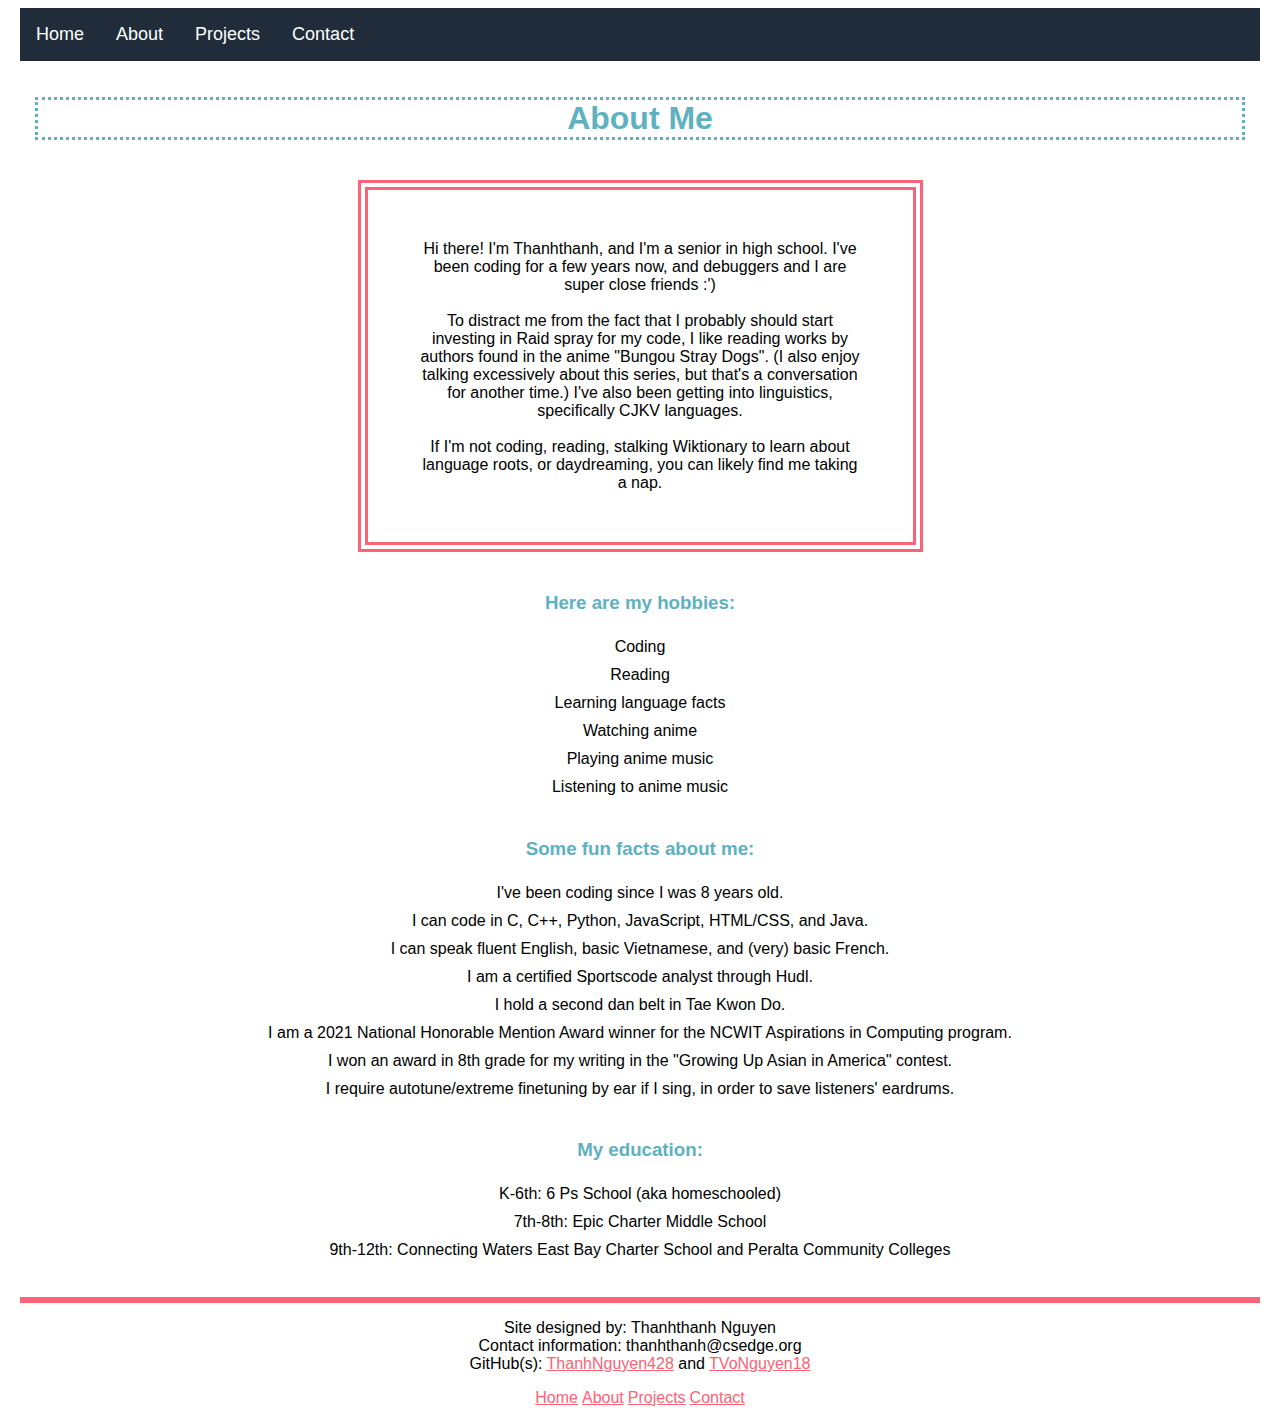
==== about.html @ 55d6929b "un-hid GUAA" ====
<!DOCTYPE html>

<html>
  <head>
    <meta charset="utf-8" />
    <title>About</title>
    <link rel="stylesheet" type="text/css" href="style.css">
  </head>

  <body>
    <nav id="navHeader">
      <a href="index.html">Home</a>
      <a href="about.html">About</a>
      <a href="projects.html">Projects</a>
      <a href="contacts.html">Contact</a>
    </nav>

    <div class="content">
      <div class="row">
        <div class="column2">
          <h1 id="banner">About Me</h1>
      <!--<h2 class="h2border">A little about me</h2>-->
           <div id="aboutMe" style="margin: 40px; text-align: center;">
              <p id="myAbout">Hi there! I'm Thanhthanh, and I'm a senior in high school.
              I've been coding for a few years now, and debuggers and I are super close friends :')
              <br><br>To distract me from the fact that I probably should start investing in Raid spray for my code,
              I like reading works by authors found in the anime "Bungou Stray Dogs". (I also enjoy talking excessively
              about this series, but that's a conversation for another time.) I've also been getting into
              linguistics, specifically CJKV languages.
              <br><br>If I'm not coding, reading, stalking Wiktionary to learn about language roots, or
              daydreaming, you can likely find me taking a nap.</p>
           </div>
     
           <div class="stylediv3"></div>


     
           <div id="Hobbies" style="text-align: center;">
             <h3>Here are my hobbies:</h3>
             <ul class="ulSpecial">
               <li>Coding</li>
               <li>Reading</li>
               <li>Learning language facts</li>
               <li>Watching anime</li>
               <li>Playing anime music</li>
               <li>Listening to anime music</li>
             </ul>
           </div>
       
           <br>
           <div class="stylediv3"></div>
       
           <div id="funfacts" style="text-align: center;">
             <h3>Some fun facts about me:</h3>
             <ul class="ulSpecial">
               <li>I've been coding since I was 8 years old.</li>
               <li>I can code in C, C++, Python, JavaScript, HTML/CSS, and Java.</li>
               <li>I can speak fluent English, basic Vietnamese, and (very) basic French.</li>
               <li>I am a certified Sportscode analyst through Hudl.</li>
               <li>I hold a second dan belt in Tae Kwon Do.</li>
               <li>I am a 2021 National Honorable Mention Award winner for the NCWIT Aspirations in Computing program.</li>
               <li>I won an award in 8th grade for my writing in the "Growing Up Asian in America" contest.</li>
               <li>I require autotune/extreme finetuning by ear if I sing, in order to save listeners' eardrums.</li>
             </ul>
           </div>
           <br>
           <div class="stylediv3"></div>
           <div id="education" style="text-align: center;">
             <h3>My education:</h3>
             <ul class="ulSpecial">
               <li>K-6th: 6 Ps School (aka homeschooled)</li>
               <li>7th-8th: Epic Charter Middle School</li>
               <li>9th-12th: Connecting Waters East Bay Charter School and Peralta Community Colleges</li>
             </ul>
           </div>
           <br>
           </div>
      </div>
    </div>
    <div class="stylediv2"></div>
  </body>

  <footer>
    <p style="text-align: center">Site designed by: Thanhthanh Nguyen<br>
      Contact information: thanhthanh@csedge.org<br>
      GitHub(s): <a href="https://github.com/ThanhNguyen428" target="_blank">ThanhNguyen428</a>
      and <a href="https://github.com/TVoNguyen18" target="_blank">TVoNguyen18</a>

    </p>

    <nav>
      <a href="index.html">Home</a>
      <a href="about.html">About</a>
      <a href="projects.html">Projects</a>
      <a href="contacts.html">Contact</a>
    </nav>
  </footer>

  <script src="script.js"></script>

</html>
---- style.css ----
h1 {
  font-family: "Avant Garde", "Century Gothic", "News Gothic MT", "klee", sans-serif, serif;
  color: #5EB1BF;
  text-align: center;
  /*font-family: 'Special Elite', cursive;*/
}

h2, h3 {
  font-family: "Avant Garde", "Century Gothic", "News Gothic MT", "klee", sans-serif, serif;
  color: #5EB1BF;
  text-align: center;
}

.h2border {
  border: 3px solid #FCB1A6;
  border-radius: 10px;
}

body {
  margin-left: 20px;
  margin-right: 20px;
}

#banner {
  border-style: dotted;
}

h4 {
  font-family: "Avant Garde", "Century Gothic", "News Gothic MT", "klee", sans-serif, serif;
  color: #FB6376;
}

p, ul {
  font-family: "Avant Garde", "Century Gothic", "News Gothic MT", "klee", sans-serif, serif;
}

.stylediv2 {
  border-style: solid;
  border-width: medium;
  border-color: #FB6376;
}

/*
.stylediv1 {
  border-style: solid;
  border-width: thick;
  border-color: #FCB1A6;
}

.stylediv3 {
  border-style: solid;
  border-width: thin;
  border-color: #FB6376;
}
*/

a {
  font-family: "Avant Garde", "Century Gothic", "News Gothic MT", "klee", sans-serif, serif;
  color: #FB6376;
}

#myAbout{
  width: 50%;
  border: 10px double #FB6376;
  padding: 50px;
  margin: auto;
}

#navHeader {
  overflow: hidden;
  background-color: #202C39;
  opacity: 100%;
}

#navHeader a {
  float: left;
  color: white;
  padding: 16px;
  text-align: center;
  text-decoration: none;
  font-size: large;
  font-family: "Avant Garde", "Century Gothic", "News Gothic MT", "klee", sans-serif, serif;
}

#navHeader a:hover{
  background-color: #3f5770;
  color: black;
}

.ulSpecial {
  list-style: none;
  margin: 0;
  padding: 0;
}

.ulSpecial li {
  padding: 5px;
}

nav, .image {
  text-align: center;
}

.column1 {
  float: left;
  width: 50%;
  padding: 15px;
}

.column2 {
  float: left;
  width: 100%;
  padding: 15px;
}

.sticky {
  position: fixed;
  top: 0;
  width: 100%;
}

.sticky + .content {
  padding-top: 60px;
}

.row:after {
    content: "";
    display: table;
    clear: both;
}

@media screen and (max-width:600px) {
  .column1, .column2, #navHeader, .card {
    width: 100%;
  }
}
* {
  box-sizing: border-box;
}

@media (min-width: 640px) {
  html.font-size--s .menu__mobile {
    display: none;
  }
}
@media (min-width: 960px) {
  html.font-size--m .menu__mobile {
    display: none;
  }
}
@media (min-width: 1280px) {
  html.font-size--l .menu__mobile {
    display: none;
  }
}
@media (min-width: 2560px) {
  html.font-size--xl .menu__mobile {
    display: none;
  }
}
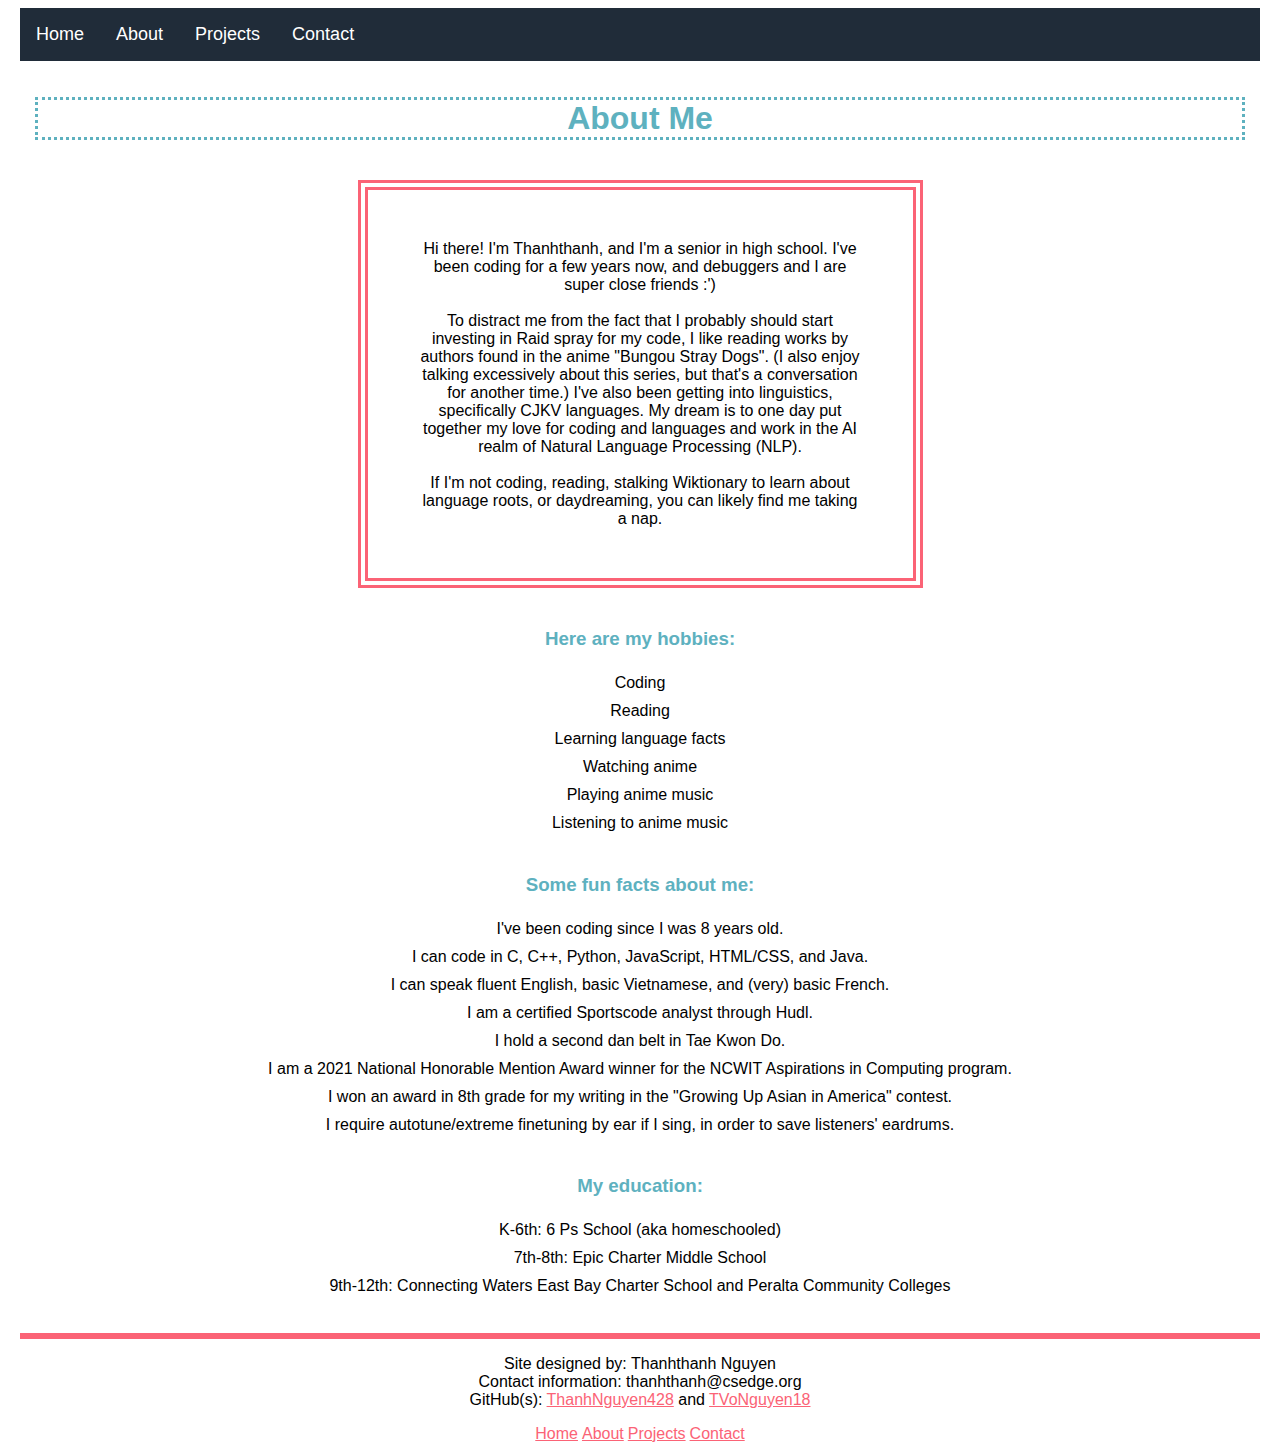
==== commit 9ca7cf77: "Update about.html" ====
--- a/about.html
+++ b/about.html
@@ -26,7 +26,8 @@
               <br><br>To distract me from the fact that I probably should start investing in Raid spray for my code,
               I like reading works by authors found in the anime "Bungou Stray Dogs". (I also enjoy talking excessively
               about this series, but that's a conversation for another time.) I've also been getting into
-              linguistics, specifically CJKV languages.
+              linguistics, specifically CJKV languages. My dream is to one day put together my love for coding
+              and languages and work in the AI realm of Natural Language Processing (NLP).
               <br><br>If I'm not coding, reading, stalking Wiktionary to learn about language roots, or
               daydreaming, you can likely find me taking a nap.</p>
            </div>
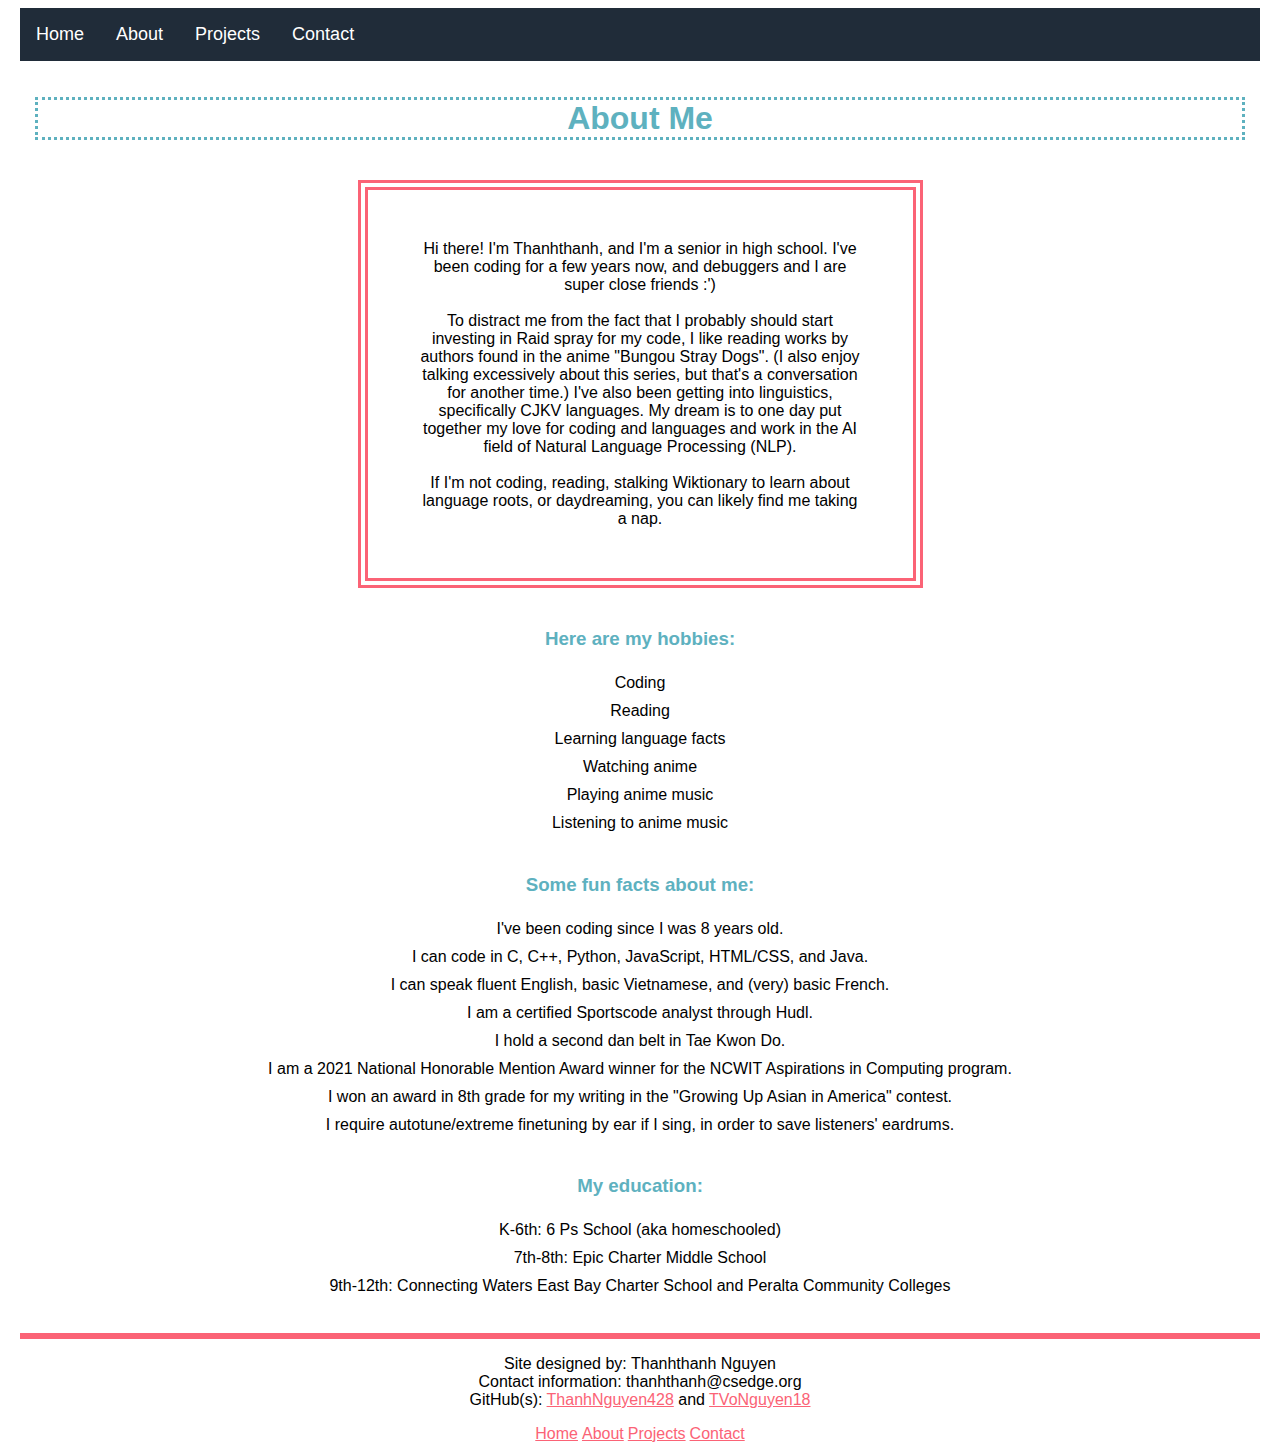
==== commit c6bbbdbf: "Update about.html" ====
--- a/about.html
+++ b/about.html
@@ -27,7 +27,7 @@
               I like reading works by authors found in the anime "Bungou Stray Dogs". (I also enjoy talking excessively
               about this series, but that's a conversation for another time.) I've also been getting into
               linguistics, specifically CJKV languages. My dream is to one day put together my love for coding
-              and languages and work in the AI realm of Natural Language Processing (NLP).
+              and languages and work in the AI field of Natural Language Processing (NLP).
               <br><br>If I'm not coding, reading, stalking Wiktionary to learn about language roots, or
               daydreaming, you can likely find me taking a nap.</p>
            </div>
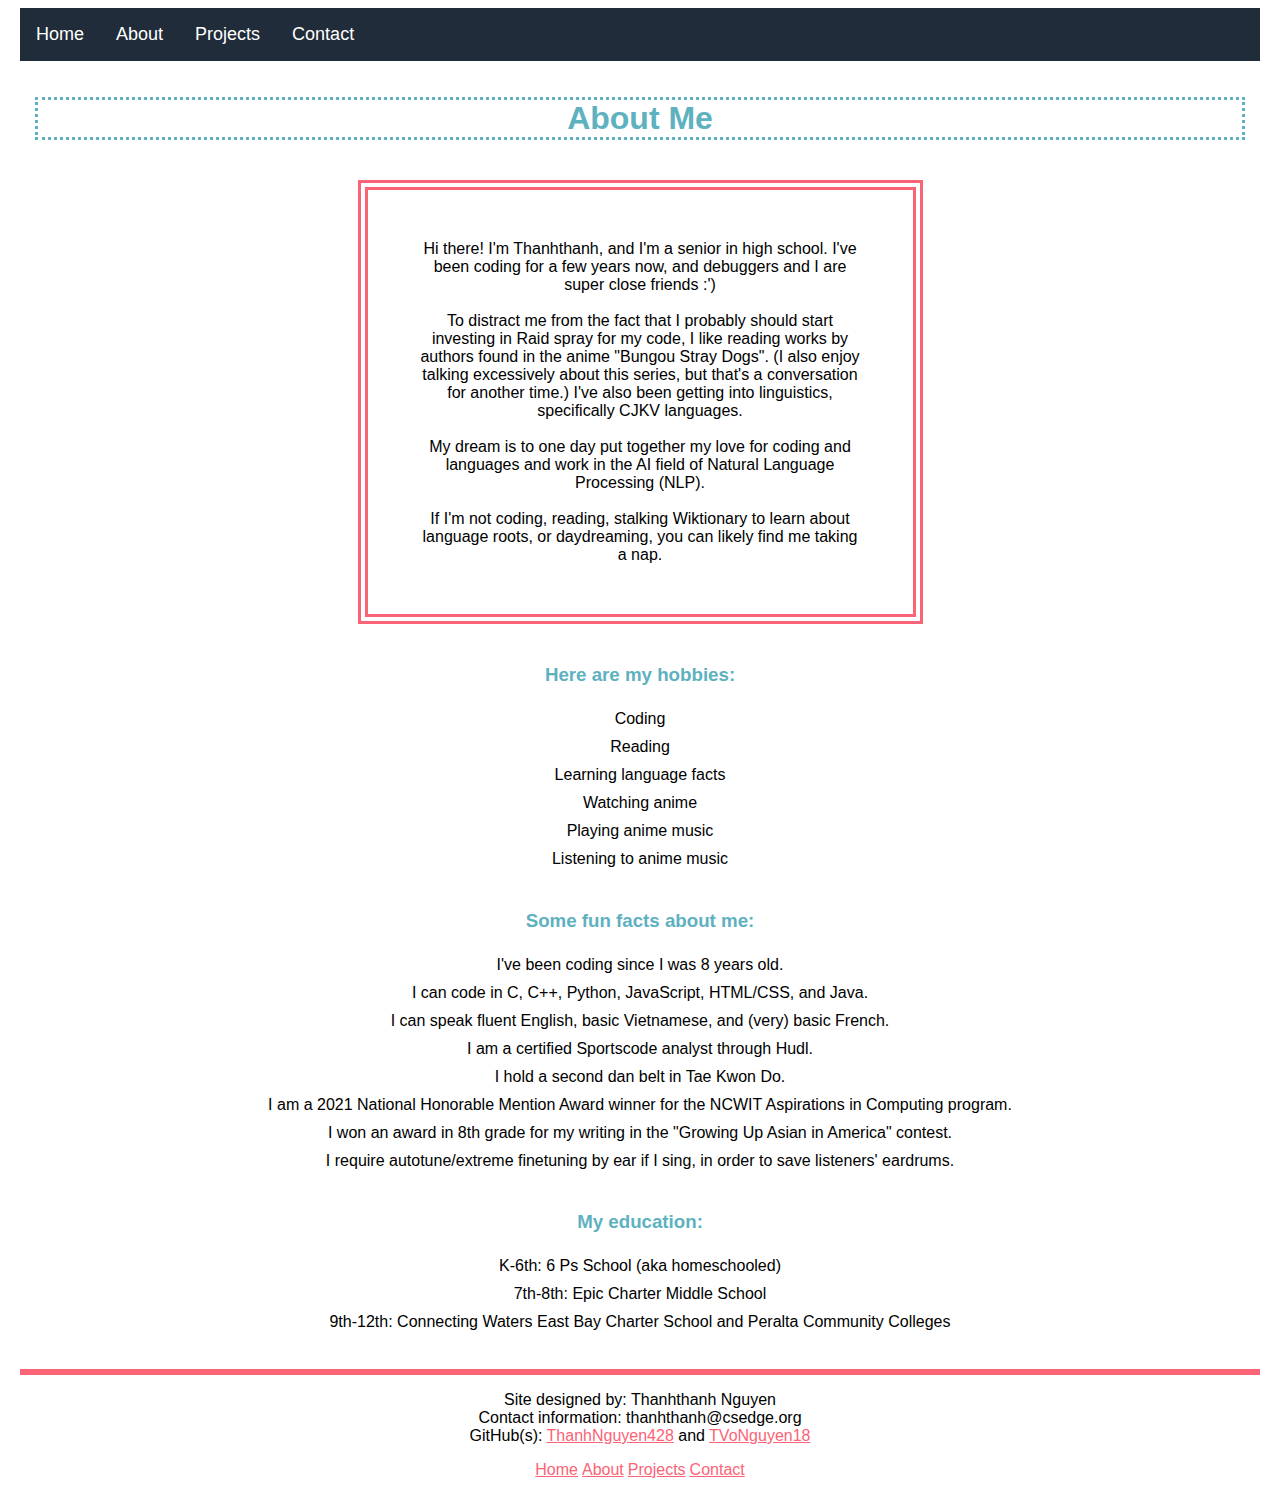
==== commit a69d8362: "Update about.html" ====
--- a/about.html
+++ b/about.html
@@ -26,8 +26,9 @@
               <br><br>To distract me from the fact that I probably should start investing in Raid spray for my code,
               I like reading works by authors found in the anime "Bungou Stray Dogs". (I also enjoy talking excessively
               about this series, but that's a conversation for another time.) I've also been getting into
-              linguistics, specifically CJKV languages. My dream is to one day put together my love for coding
-              and languages and work in the AI field of Natural Language Processing (NLP).
+              linguistics, specifically CJKV languages.
+              <br><br>My dream is to one day put together my love for coding and languages and work in the AI field
+                of Natural Language Processing (NLP).
               <br><br>If I'm not coding, reading, stalking Wiktionary to learn about language roots, or
               daydreaming, you can likely find me taking a nap.</p>
            </div>
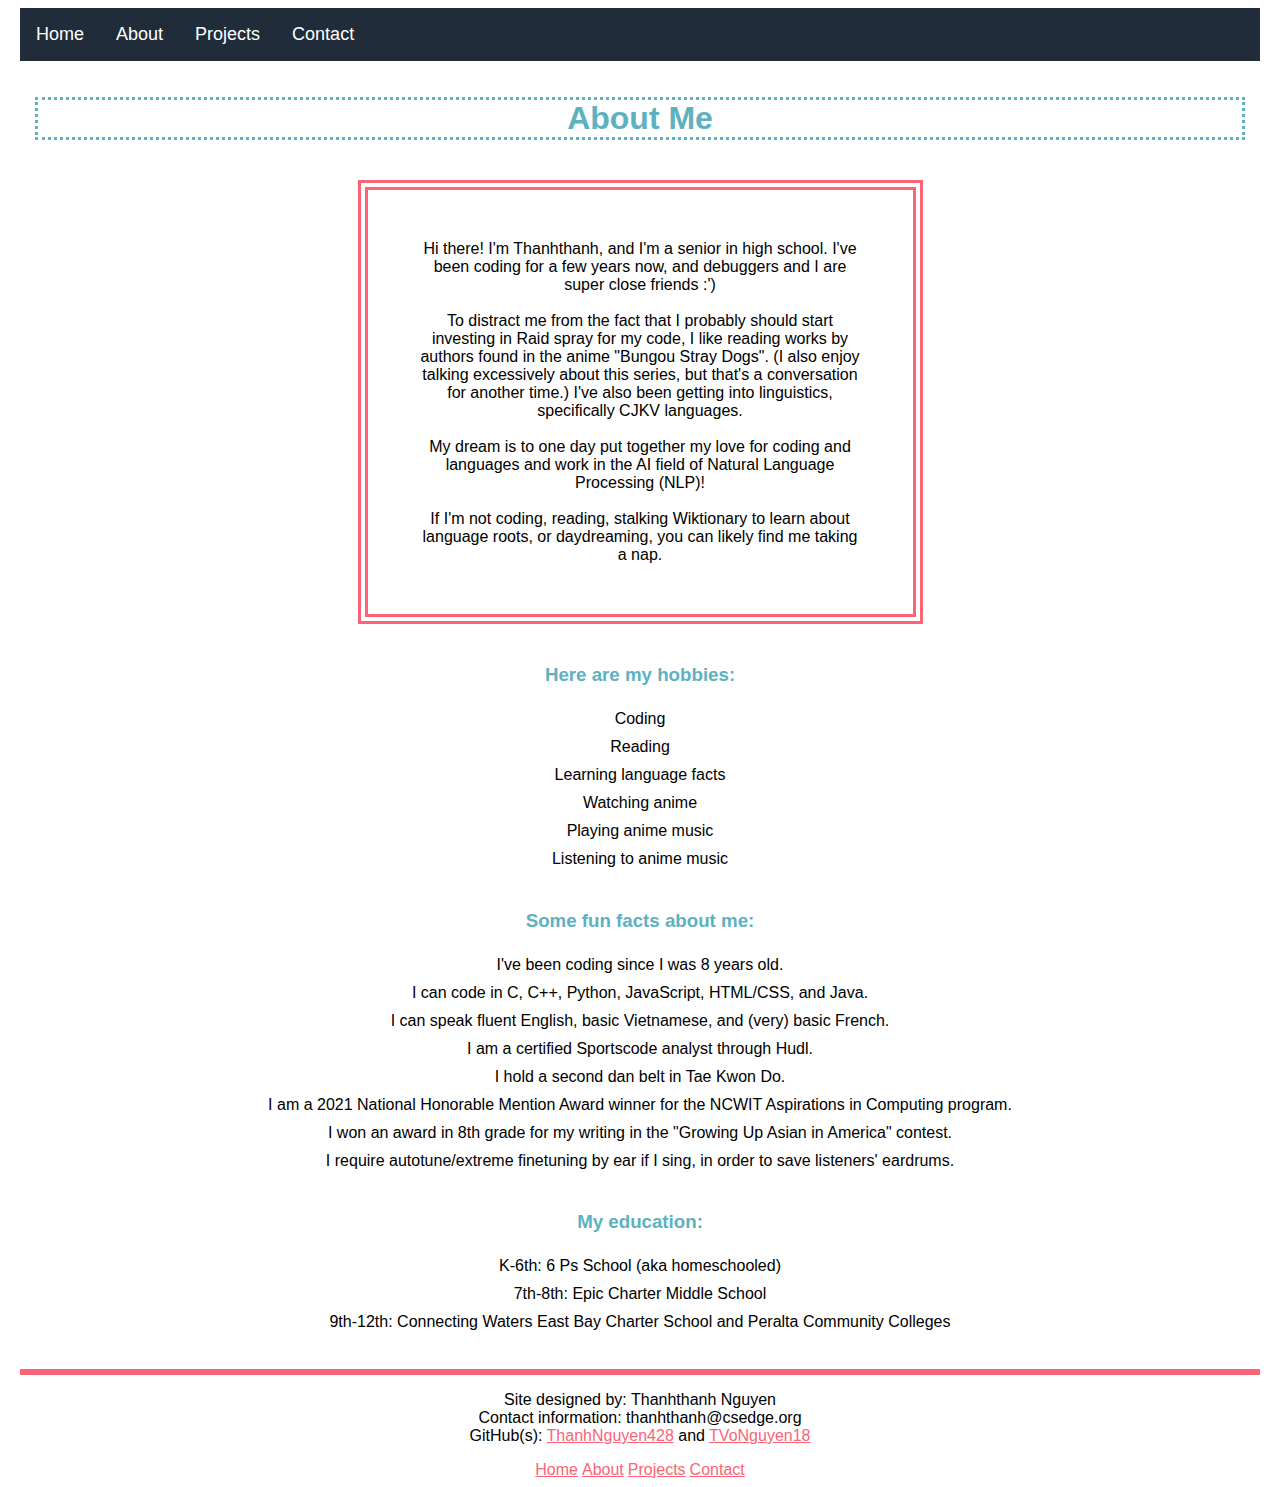
==== commit 423d7a0c: "Update about.html" ====
--- a/about.html
+++ b/about.html
@@ -28,7 +28,7 @@
               about this series, but that's a conversation for another time.) I've also been getting into
               linguistics, specifically CJKV languages.
               <br><br>My dream is to one day put together my love for coding and languages and work in the AI field
-                of Natural Language Processing (NLP).
+              of Natural Language Processing (NLP)!
               <br><br>If I'm not coding, reading, stalking Wiktionary to learn about language roots, or
               daydreaming, you can likely find me taking a nap.</p>
            </div>
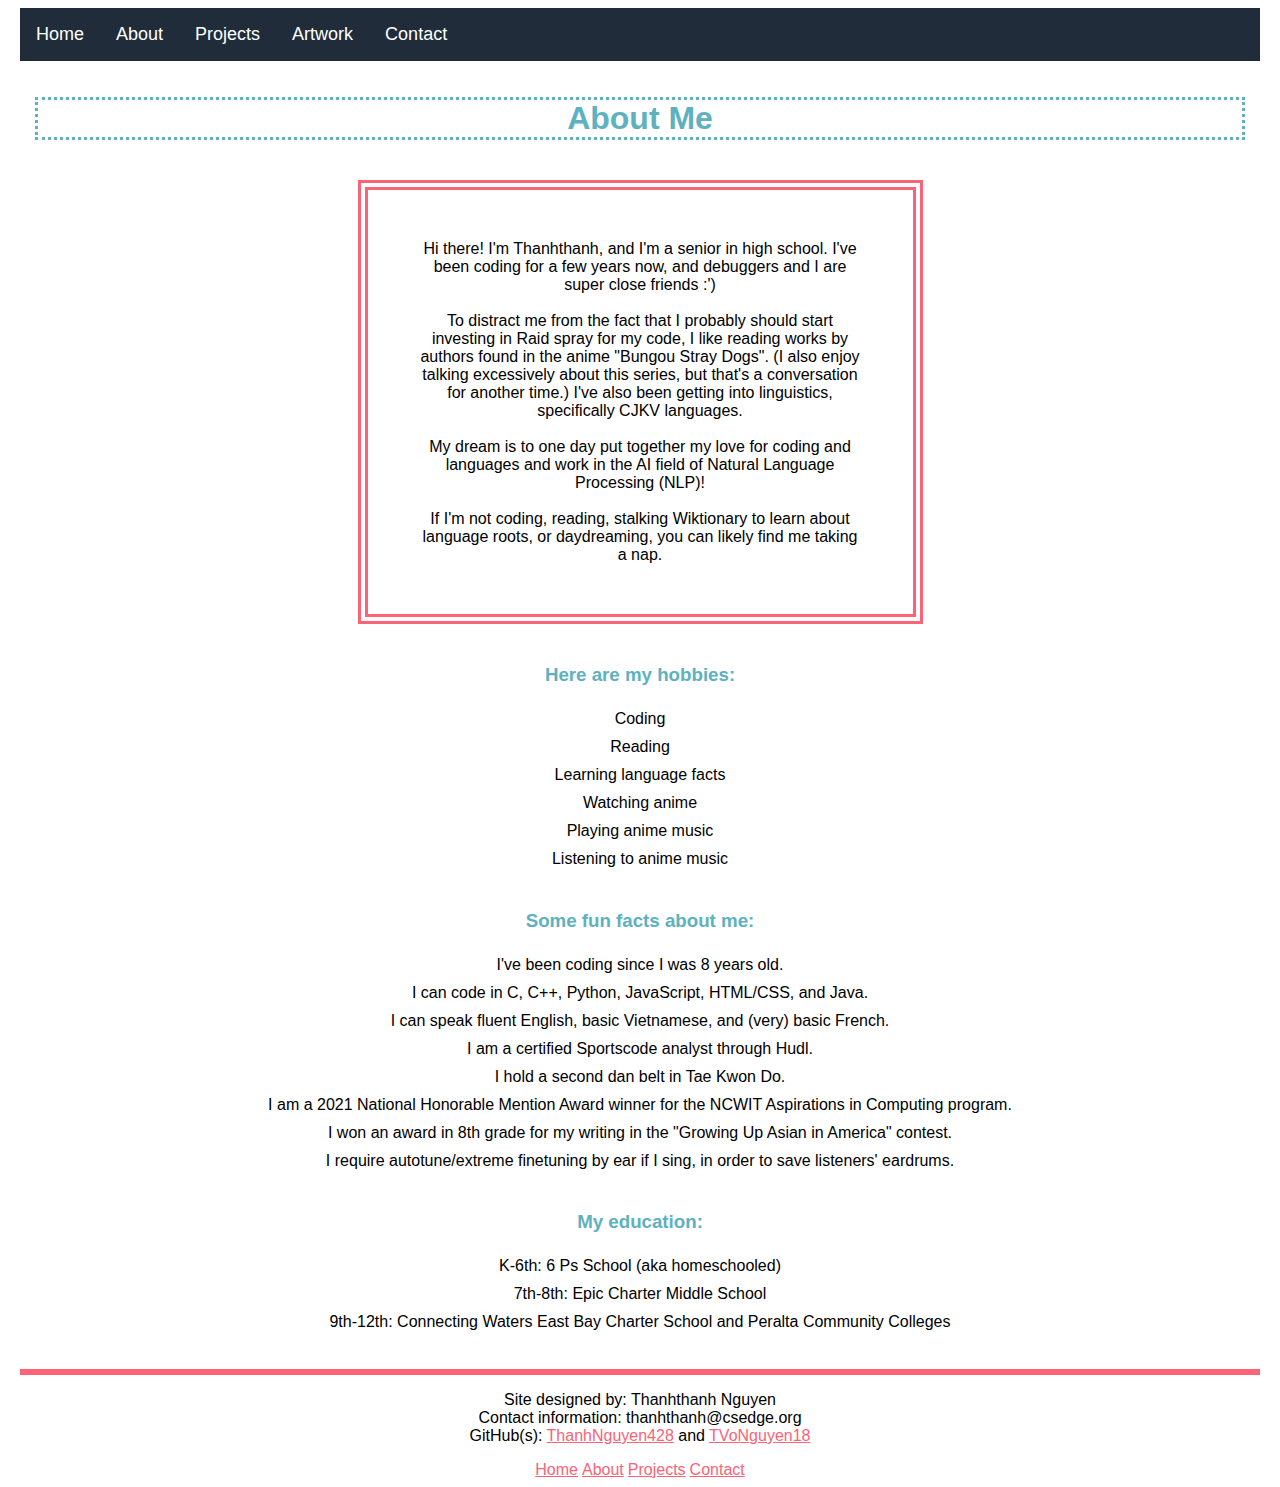
==== commit 61b356da: "major updates: added a web page UwU" ====
--- a/about.html
+++ b/about.html
@@ -5,6 +5,7 @@
     <meta charset="utf-8" />
     <title>About</title>
     <link rel="stylesheet" type="text/css" href="style.css">
+    <meta name="viewport" content="width=device-width, initial-scale=1">
   </head>
 
   <body>
@@ -12,6 +13,7 @@
       <a href="index.html">Home</a>
       <a href="about.html">About</a>
       <a href="projects.html">Projects</a>
+      <a href="artwork.html">Artwork</a>
       <a href="contacts.html">Contact</a>
     </nav>
 
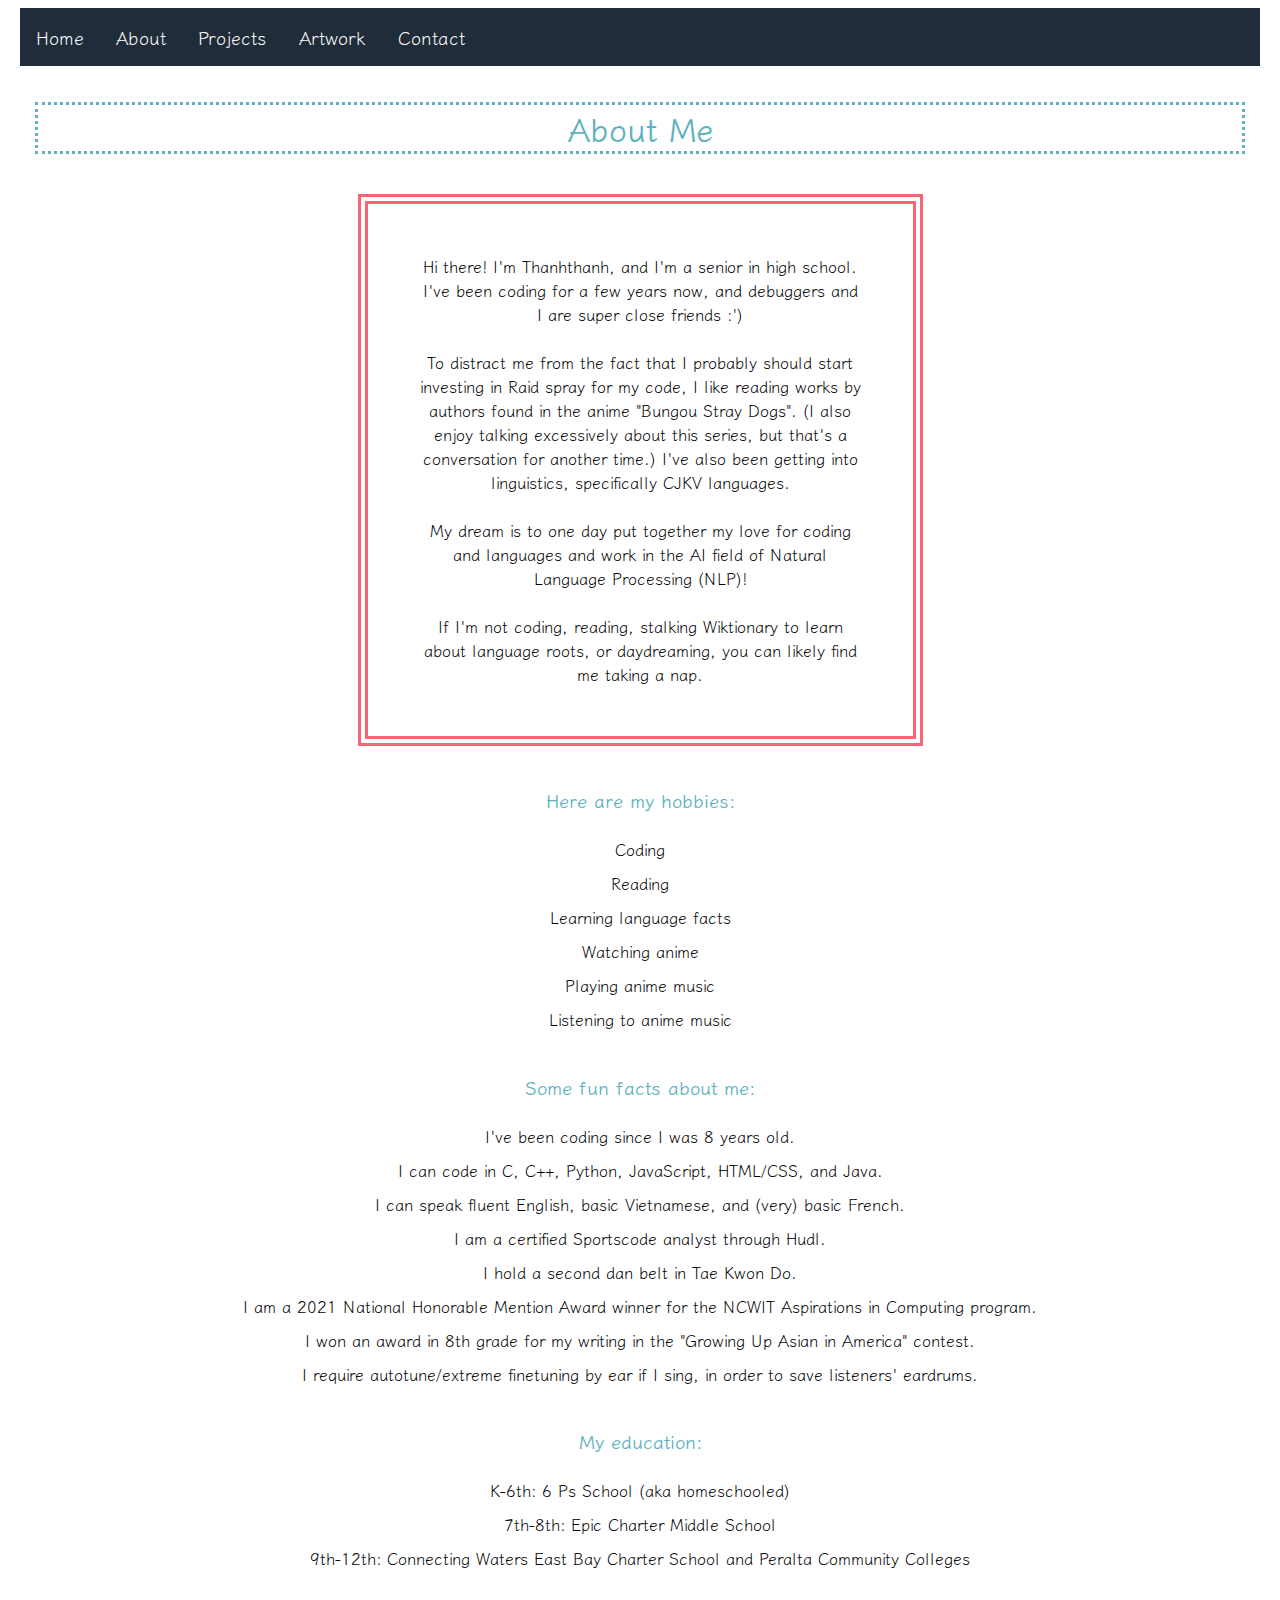
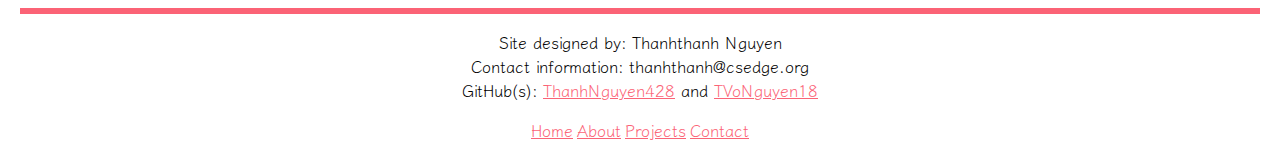
==== commit 25c149e1: "fixing font" ====
--- a/about.html
+++ b/about.html
@@ -4,6 +4,9 @@
   <head>
     <meta charset="utf-8" />
     <title>About</title>
+    <link rel="preconnect" href="https://fonts.googleapis.com">
+    <link rel="preconnect" href="https://fonts.gstatic.com" crossorigin>
+    <link href="https://fonts.googleapis.com/css2?family=Klee+One&display=swap" rel="stylesheet"> 
     <link rel="stylesheet" type="text/css" href="style.css">
     <meta name="viewport" content="width=device-width, initial-scale=1">
   </head>
--- a/style.css
+++ b/style.css
@@ -1,12 +1,13 @@
 h1 {
-  font-family: "Avant Garde", "Century Gothic", "News Gothic MT", "klee", sans-serif, serif;
+  /*font-family: "Avant Garde", "Century Gothic", "News Gothic MT", "klee", sans-serif, serif;*/
+  font-family: 'Klee One', cursive;
   color: #5EB1BF;
   text-align: center;
   /*font-family: 'Special Elite', cursive;*/
 }
 
 h2, h3 {
-  font-family: "Avant Garde", "Century Gothic", "News Gothic MT", "klee", sans-serif, serif;
+  font-family: 'Klee One', cursive;
   color: #5EB1BF;
   text-align: center;
 }
@@ -26,12 +27,12 @@
 }
 
 h4 {
-  font-family: "Avant Garde", "Century Gothic", "News Gothic MT", "klee", sans-serif, serif;
+  font-family: 'Klee One', cursive;
   color: #FB6376;
 }
 
 p, ul {
-  font-family: "Avant Garde", "Century Gothic", "News Gothic MT", "klee", sans-serif, serif;
+  font-family: 'Klee One', cursive;
 }
 
 .stylediv2 {
@@ -55,7 +56,7 @@
 */
 
 a {
-  font-family: "Avant Garde", "Century Gothic", "News Gothic MT", "klee", sans-serif, serif;
+  font-family: 'Klee One', cursive;
   color: #FB6376;
 }
 
@@ -79,7 +80,7 @@
   text-align: center;
   text-decoration: none;
   font-size: large;
-  font-family: "Avant Garde", "Century Gothic", "News Gothic MT", "klee", sans-serif, serif;
+  font-family: 'Klee One', cursive;
 }
 
 #navHeader a:hover{
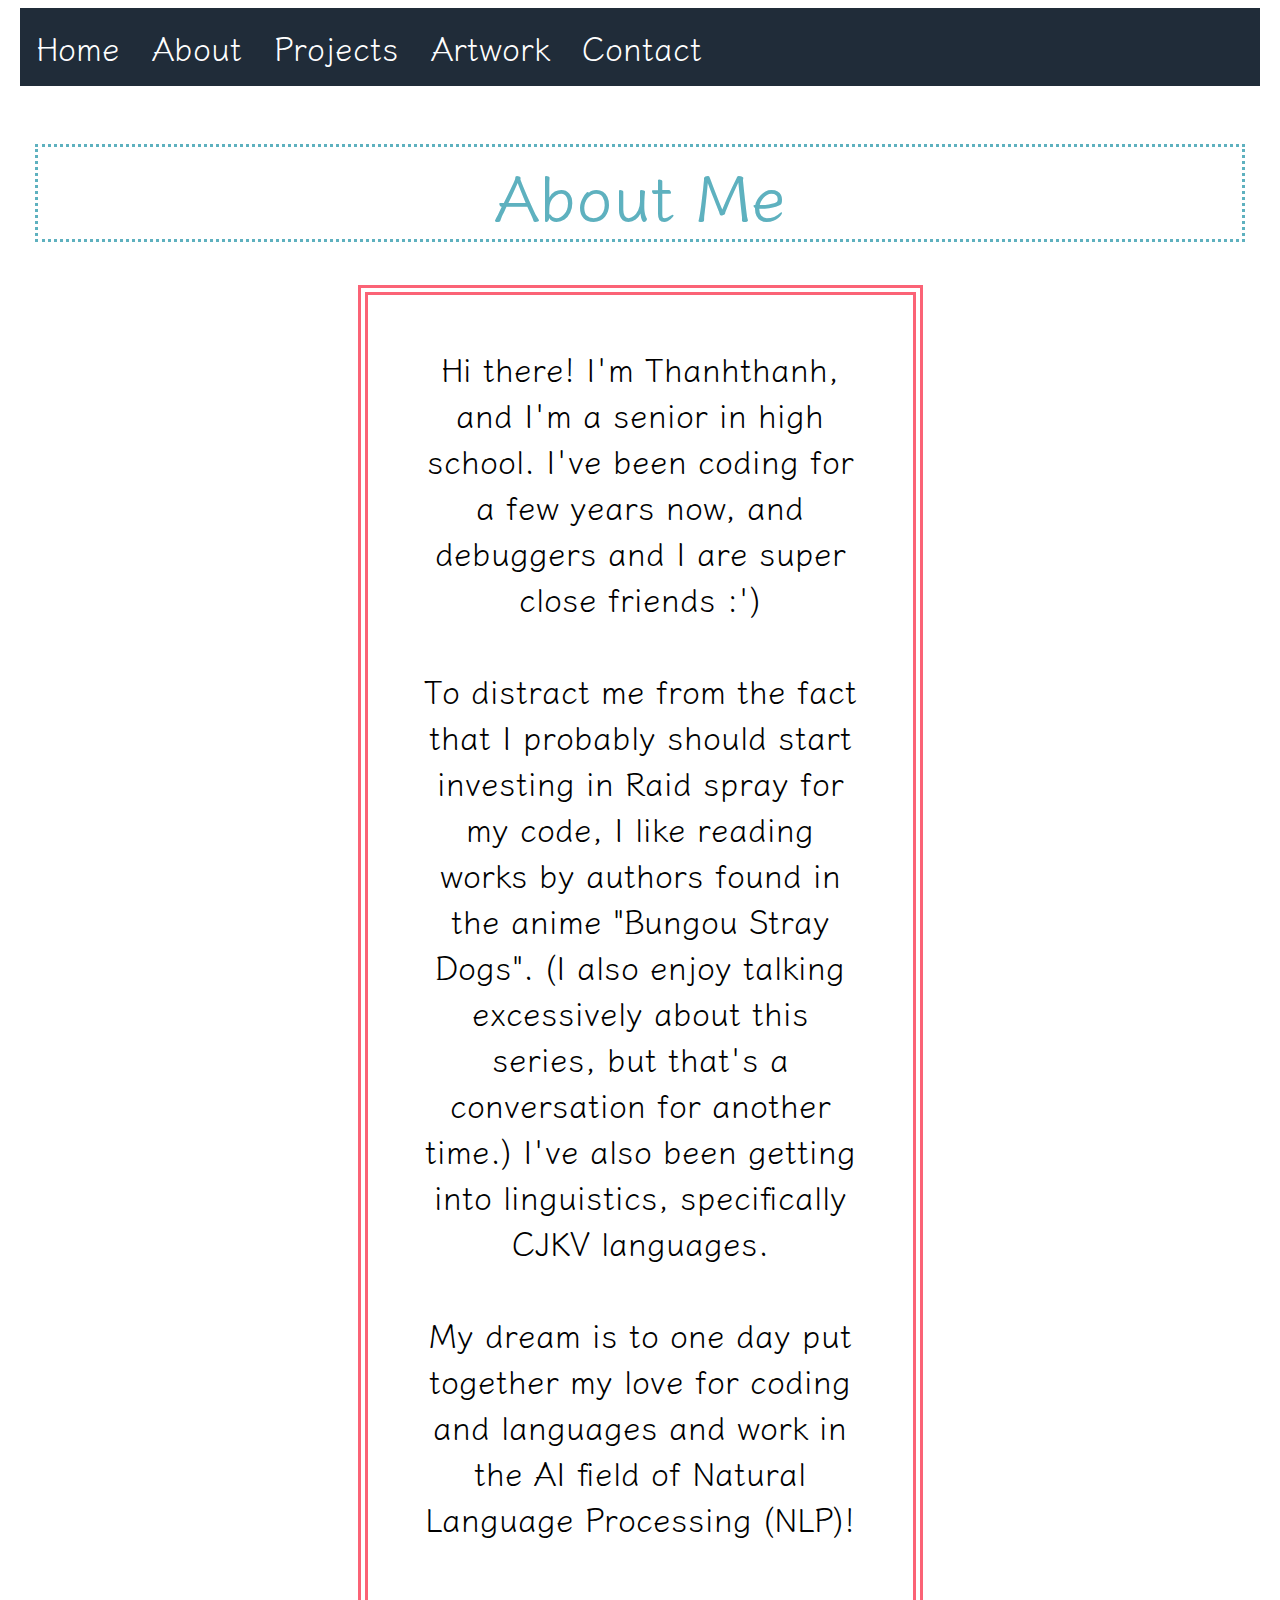
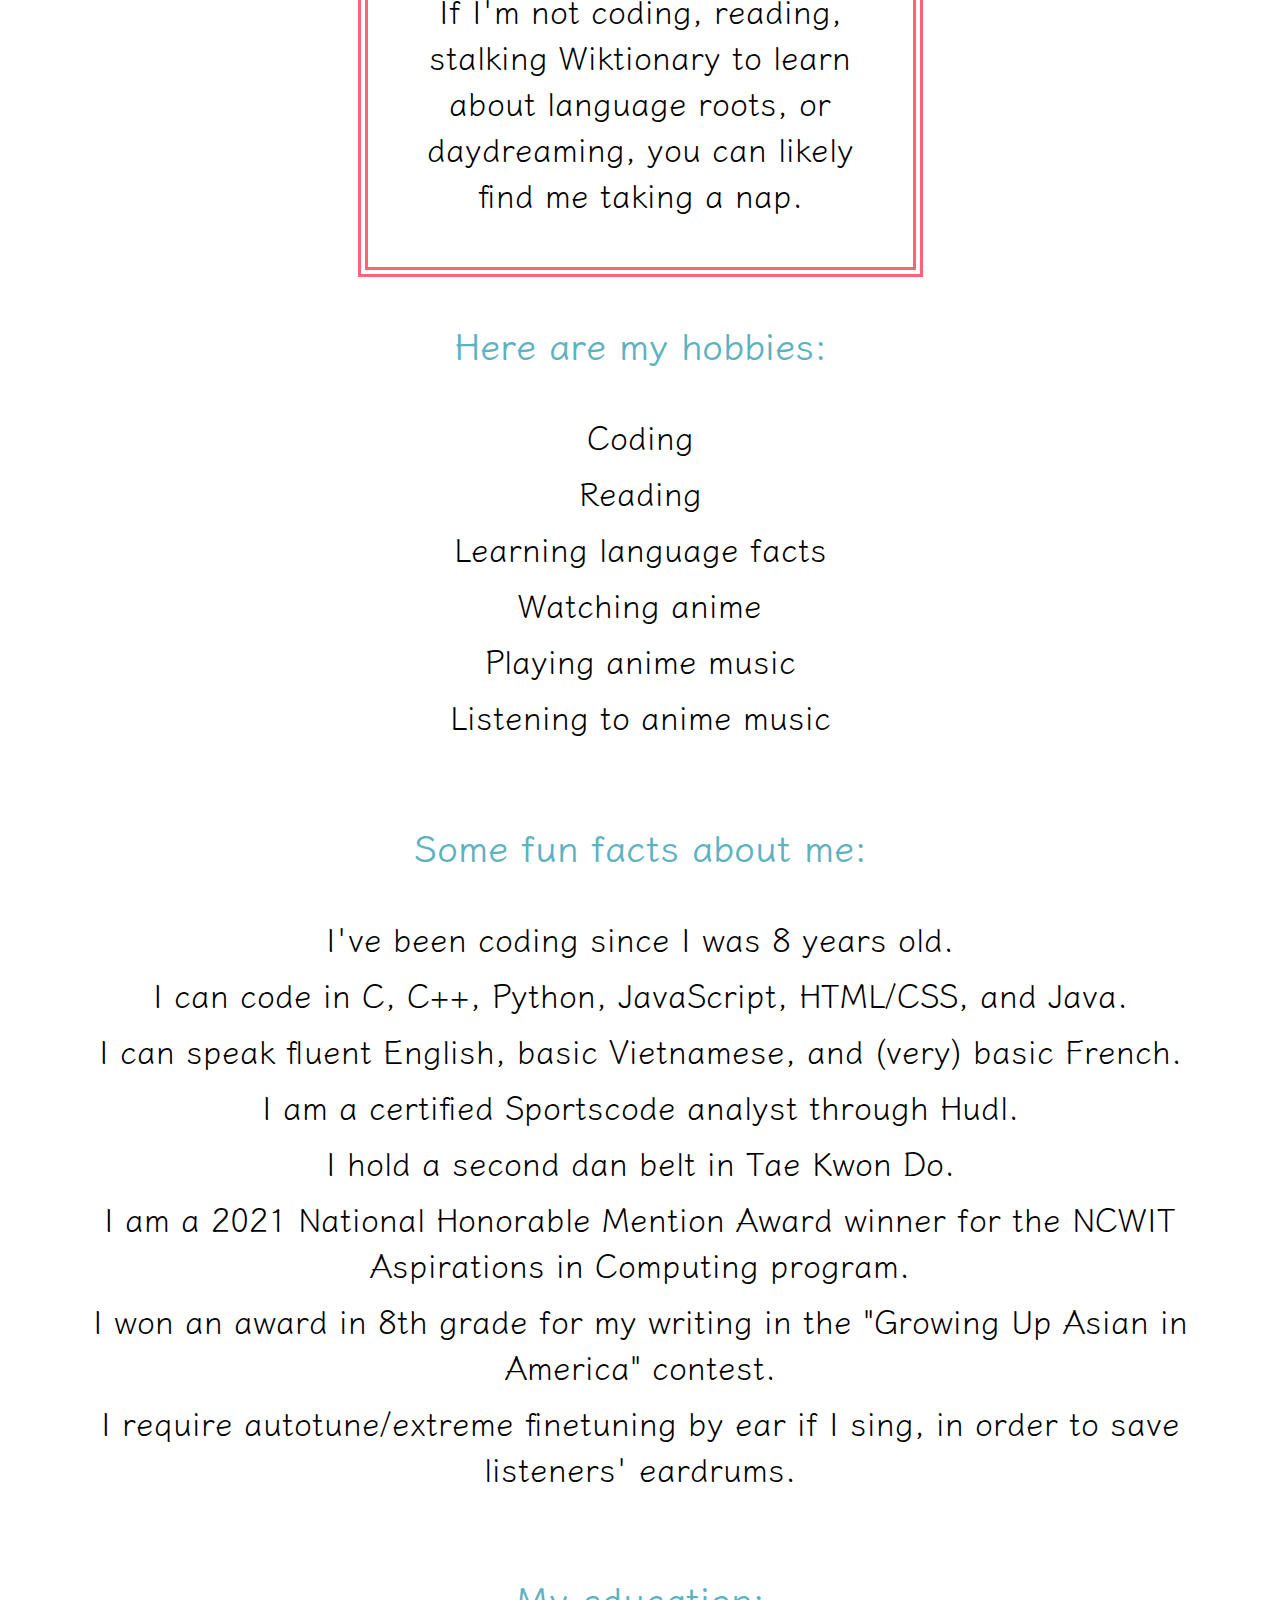
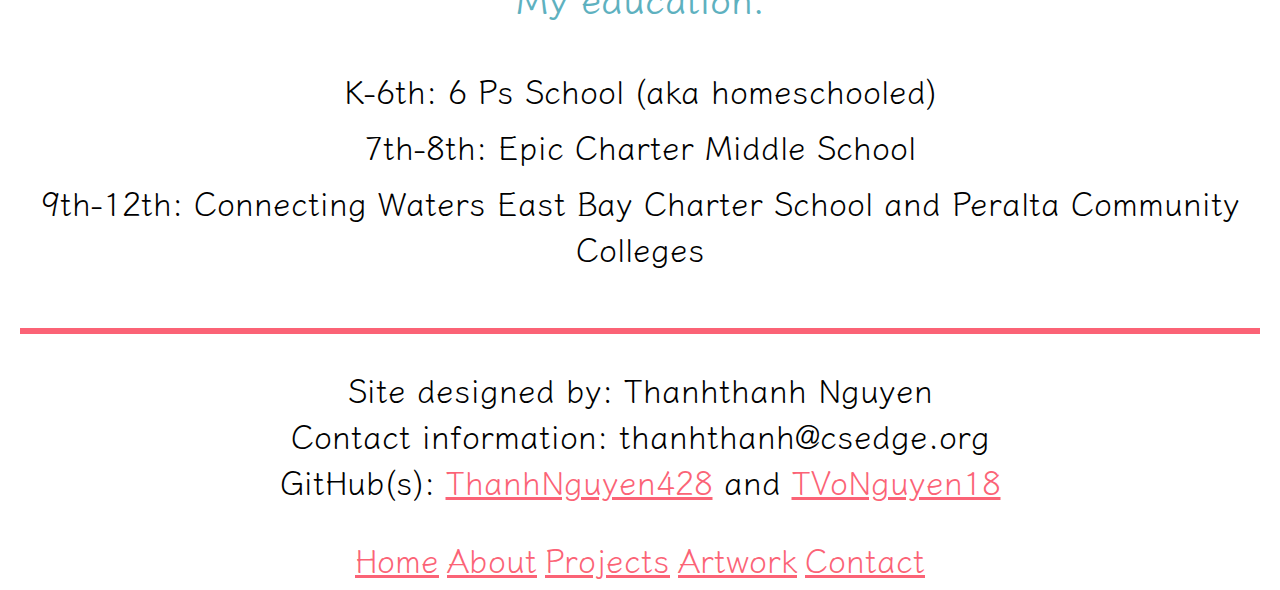
==== commit 7ac835d3: "xue hua piao piao bei feng xiao xiao" ====
--- a/about.html
+++ b/about.html
@@ -99,6 +99,7 @@
       <a href="index.html">Home</a>
       <a href="about.html">About</a>
       <a href="projects.html">Projects</a>
+      <a href="artwork.html">Artwork</a>
       <a href="contacts.html">Contact</a>
     </nav>
   </footer>
--- a/style.css
+++ b/style.css
@@ -20,6 +20,7 @@
 body {
   margin-left: 20px;
   margin-right: 20px;
+  font-size: xx-large;
 }
 
 #banner {
@@ -79,7 +80,6 @@
   padding: 16px;
   text-align: center;
   text-decoration: none;
-  font-size: large;
   font-family: 'Klee One', cursive;
 }
 
